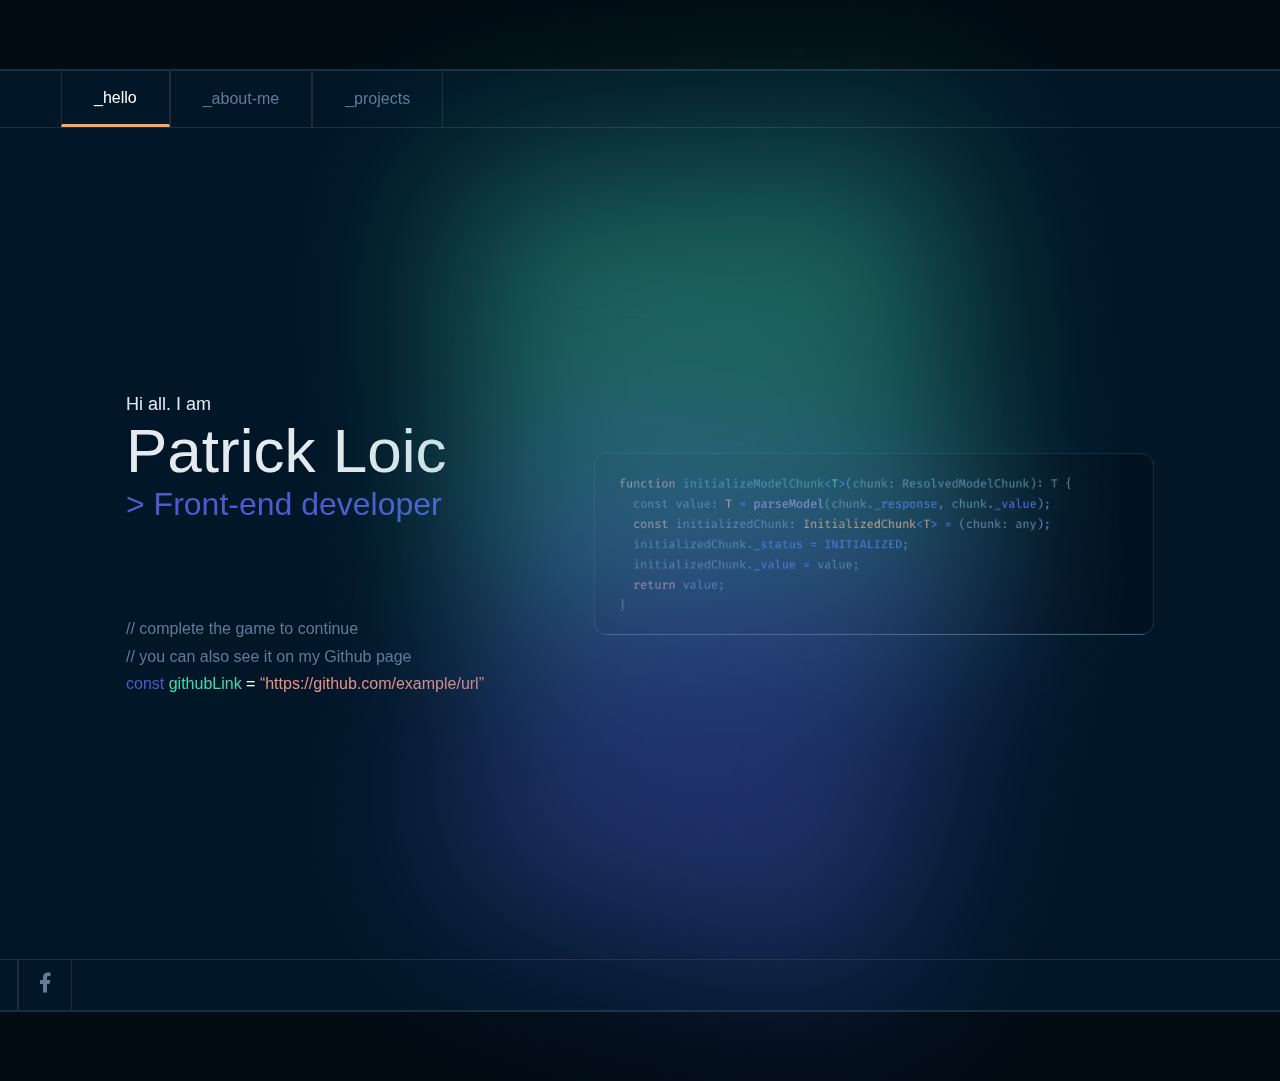
==== index.html @ 3943d579 "Page d'acceuil réalisé" ====
<!DOCTYPE html>
<html lang="en">
<head>
  <meta charset="UTF-8">
  <meta name="viewport" content="width=device-width, initial-scale=1.0">
  <link rel="stylesheet" href="./css/style.css">
  <title>Acceuil</title>
</head>
<body>
  <div class="vs">

    <!-- Navigation bar -->
    <nav>
      <div class="section1">
        <div class="logo">
          <a href="#">patrick-loic</a>
        </div>
        <div class="link active">
          <a href="#">_hello</a>
        </div>
        <div class="link">
          <a href="./pages/about.html">_about-me</a>
        </div>
        <div class="link">
          <a href="#">_projects</a>
        </div>
       </div>
  
       <div class="contact link">
        <a href="#">_contact_me</a>
       </div>
    </nav>

    <main>
        <div class="section-1">
          <p>Hi all. I am</p>
          <p>Patrick Loic</p>
          <p>> Front-end developer</p>
          <p>// complete the game to continue</p>
          <p>// you can also see it on my Github page</p>
          <p><span>const</span> <span>githubLink</span> = <span>“https://github.com/example/url”</span></p>
        </div>
        <div class="section-2">
          <div class="circle"></div>
          <div class="circle2"></div>
          <div class="slider">
            <div class="card"> 
            </div>
          </div>
        </div>
    </main>


    <!-- Footer -->
    <footer>
      <div class="section1">
        <div class="logo">
          <a href="#">connect with me :</a>
        </div>
        <div class="link">
          <a href="#"><img src="./assets/twitter.svg" alt=""></a>
        </div>
        <div class="link">
          <a href="#"><img src="./assets/facebook.svg" alt=""></a>
        </div>
       </div>
  
       <div class="contact link">
        <a href="#" style="margin-left: 23px;">@PatrickLoic-dev</a>
        <img src="./assets/Frame.svg" alt="" style="margin-left: 4.98px; margin-right: 22.09px;">
       </div>
    </footer>
  </div>
</body>
</html>
---- css/style.css ----
body{
    margin: 0;
    padding: 0;
    background-color: #010C15;
    display: flex;
    align-items: center;
    justify-content: center;
}

.vs {
    margin: 69px 69px 69px 69px;
    width: 1782px;
    height: 941.32px;
    flex-shrink: 0;
    border-radius: 8px;
    border: 1px solid #1E2D3D;
    background: #011627;
    overflow: hidden;
}

nav{
    width: 1782px;
    height: 56.191px;
    flex-shrink: 0;
    border: 1px solid #1E2D3D;
    display: flex;
    justify-content: space-between;
}

.section1{
    display: flex;
}

.logo{
    width: 311px;
    display: flex;
}

.logo>a{
    color: #607B96;
    margin:17.6px 17.6px 173px 22px ;
    font-family: 'Fira Code', sans-serif;
    font-size: 16px;
    font-style: normal;
    font-weight: 450;
    line-height: normal;
    text-decoration: none;
    cursor: pointer;
}

.link {
    border-left: 1px solid #1E2D3D;
    border-right: 1px solid #1E2D3D;
    display: flex;
    padding-left: 0px;
    justify-content: center;
    align-items: center;
    padding-top: 17.45px;
    padding-bottom: 17.45px;
    padding-right: 32px;
    padding-left: 32px;
}


.link.active{
    border-bottom: 3px solid #FEA55F;
}

.link.active>a{
    color: #FFF;
    font-family: 'Fira Code', sans-serif;
    font-size: 16px;
    font-style: normal;
    font-weight: 450;
    line-height: normal;
    text-decoration: none;
    cursor: pointer;
}


.link>a{
    color: #607B96;
    font-family: 'Fira Code', sans-serif;
    font-size: 16px;
    font-style: normal;
    font-weight: 450;
    line-height: normal;
    text-decoration: none;
    cursor: pointer;
}

/* Main */
main{
    height: 830.81px;
    width: 1782px;
    display: flex;
    justify-content: center;
    align-items: center;
}

.section-1{
    display: flex;
    flex-direction: column;
}

.section-1 p:nth-child(1){
    color: #E5E9F0;
    font-family: 'Fira Code', sans-serif;
    font-size: 18px;
    font-style: normal;
    font-weight: 450;
    line-height: normal;
    margin: 0;
}
.section-1 p:nth-child(2){
    color: #E5E9F0;
    font-family: 'Fira Code', sans-serif;
    font-size: 62px;
    font-style: normal;
    font-weight: 400;
    line-height: normal;
    margin: 0;
}
.section-1 p:nth-child(3){
    color: #4D5BCE;
    font-family: 'Fira Code', sans-serif;
    font-size: 32px;
    font-style: normal;
    font-weight: 450;
    line-height: normal;
    margin-top: 0;
    margin-bottom: 81.07px;
}
.section-1 p:nth-child(4){
    color: #607B96;
    font-family: 'Fira Code', sans-serif;
    font-size: 16px;
    font-style: normal;
    font-weight: 450;
    line-height: normal;
    margin-bottom: 9.67px;
}
.section-1 p:nth-child(5){
    color: #607B96;
    font-family: 'Fira Code', sans-serif;
    font-size: 16px;
    font-style: normal;
    font-weight: 450;
    line-height: normal;
    margin-top: 0;
    margin-bottom: 9.67px;
}
.section-1 p:nth-child(6){
    font-family: 'Fira Code', sans-serif;
    font-size: 16px;
    font-style: normal;
    font-weight: 450;
    line-height: normal;
    margin: 0;
    color: #FFF;
}

.section-1 p:nth-child(6) span:nth-child(1){
    color: #4D5BCE;
font-family: 'Fira Code', sans-serif;
font-size: 16px;
font-style: normal;
font-weight: 500;
line-height: normal;
}

.section-1 p:nth-child(6) span:nth-child(2){
    color: #43D9AD;
    font-family: 'Fira Code', sans-serif;
    font-size: 16px;
    font-style: normal;
    font-weight: 500;
    line-height: normal;
}

.section-1 p:nth-child(6) span:nth-child(3){
    color: #E99287;
    font-family: 'Fira Code', sans-serif;
    font-size: 16px;
    font-style: normal;
    font-weight: 500;
    line-height: normal;
}


.circle{
    background-color: #43D9AD;
    opacity: 0.4;
    filter: blur(87px);
    width: 454px;
    height: 492px;
    transform: rotate(-94.305deg);
    flex-shrink: 0;
    position: absolute;
    top: 140px;
    z-index: 1;
}

.circle2{
    width: 454px;
    height: 492px;
    transform: rotate(13.508deg);
    flex-shrink: 0;
    background-color: #4D5BCE;
    opacity: 0.4;
    filter: blur(87px);
    position: absolute;
    right: 340px;
    z-index: 2;
}

.slider{
    margin-left: 110px;
}

.card{
    width: 560px;
    height: 182px;
    flex-shrink: 0;
    background: url(../assets/code-snippet2.svg), lightgray 100% / cover no-repeat;
    border-radius: 14px;
    z-index: 1000;
}





/* Footer */
footer{
    display: flex;
    width: 1782px;
    height: 49.742px;
    flex-shrink: 0;
    border: 1px solid #1E2D3D;
    display: flex;
    justify-content: space-between;
    overflow: hidden;

}

footer .link{
    padding: 0;
    color: none;
}

footer .link img:nth-child(1){
    margin-top: 11px;
    margin-bottom: 11px;
    margin-left: 14px;
    margin-right: 14px;
}

footer .logo{
    width: 186px;
    height: 49.74px;
    display: flex;
}

footer .logo>a{
    color: #607B96;
    font-family: 'Fira Code', sans-serif;
    font-size: 16px;
    font-style: normal;
    font-weight: 450;
    line-height: normal;
    text-decoration: none;
    cursor: pointer;
}
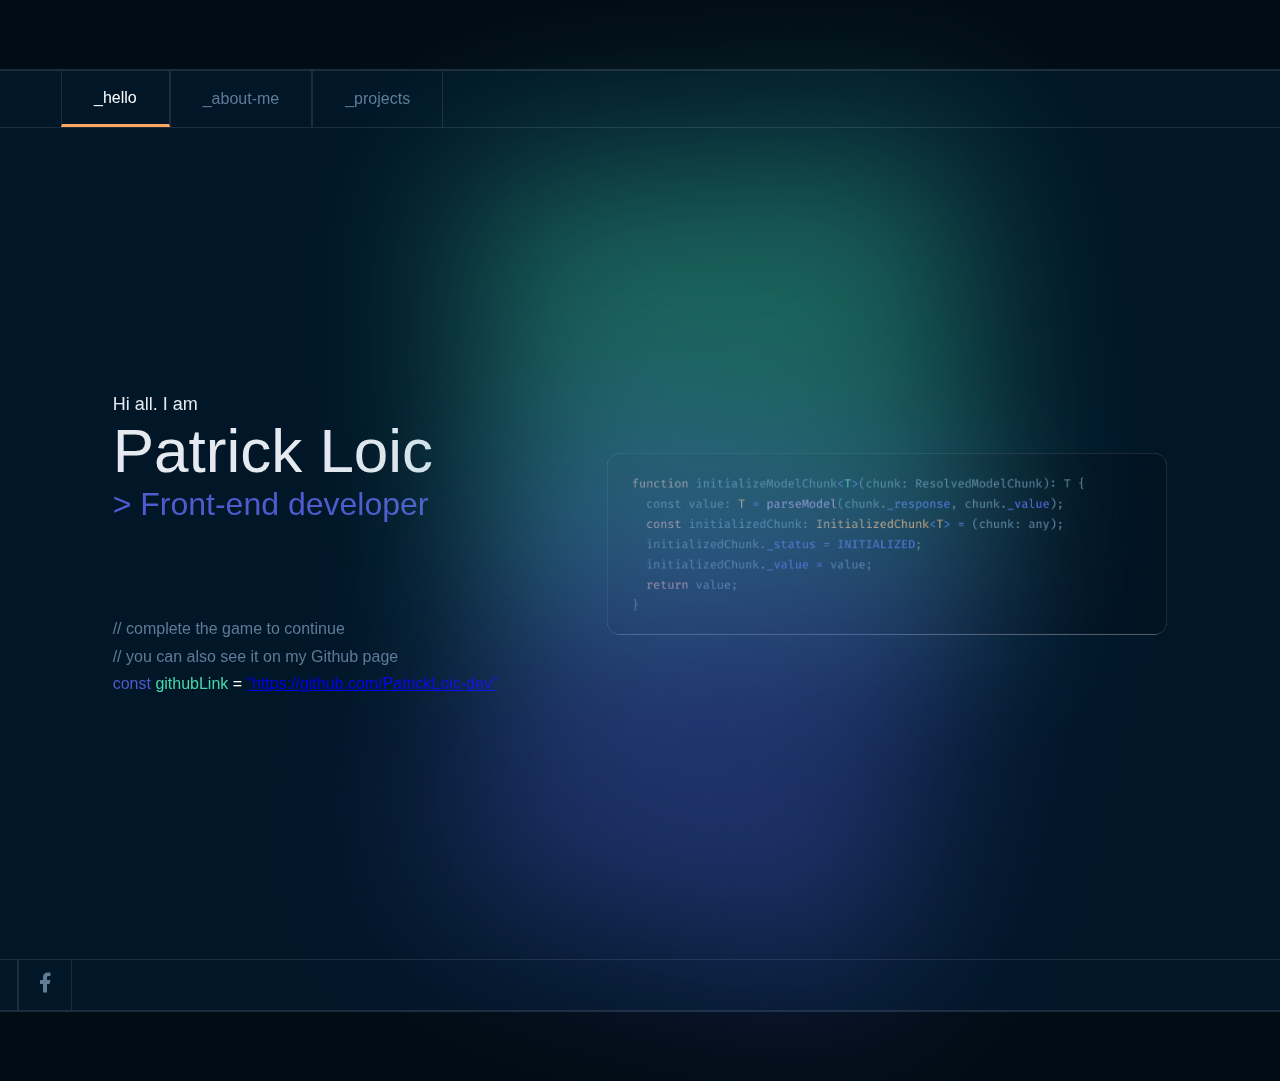
==== commit 1832a5b2: "Maquettage de la section projet terminé" ====
--- a/index.html
+++ b/index.html
@@ -4,7 +4,7 @@
   <meta charset="UTF-8">
   <meta name="viewport" content="width=device-width, initial-scale=1.0">
   <link rel="stylesheet" href="./css/style.css">
-  <title>Acceuil</title>
+  <title>Welcome</title>
 </head>
 <body>
   <div class="vs">
@@ -22,12 +22,12 @@
           <a href="./pages/about.html">_about-me</a>
         </div>
         <div class="link">
-          <a href="#">_projects</a>
+          <a href="./pages/projects.html">_projects</a>
         </div>
        </div>
   
        <div class="contact link">
-        <a href="#">_contact_me</a>
+        <a href="./pages/contact.html">_contact_me</a>
        </div>
     </nav>
 
@@ -38,7 +38,7 @@
           <p>> Front-end developer</p>
           <p>// complete the game to continue</p>
           <p>// you can also see it on my Github page</p>
-          <p><span>const</span> <span>githubLink</span> = <span>“https://github.com/example/url”</span></p>
+          <p><span>const</span> <span>githubLink</span> = <a href="https://github.com/PatrickLoic-dev">“https://github.com/PatrickLoic-dev”</a></p>
         </div>
         <div class="section-2">
           <div class="circle"></div>
@@ -55,7 +55,7 @@
     <footer>
       <div class="section1">
         <div class="logo">
-          <a href="#">connect with me :</a>
+          <a href="#">find me in:</a>
         </div>
         <div class="link">
           <a href="#"><img src="./assets/twitter.svg" alt=""></a>
@@ -66,7 +66,7 @@
        </div>
   
        <div class="contact link">
-        <a href="#" style="margin-left: 23px;">@PatrickLoic-dev</a>
+        <a href="https://github.com/PatrickLoic-dev" style="margin-left: 23px;">@PatrickLoic-dev</a>
         <img src="./assets/Frame.svg" alt="" style="margin-left: 4.98px; margin-right: 22.09px;">
        </div>
     </footer>
--- a/css/style.css
+++ b/css/style.css
@@ -5,6 +5,7 @@
     display: flex;
     align-items: center;
     justify-content: center;
+    cursor: url(../assets/Whitecursor.png), auto;
 }
 
 .vs {
@@ -45,7 +46,7 @@
     font-weight: 450;
     line-height: normal;
     text-decoration: none;
-    cursor: pointer;
+    cursor: url(../assets/mousePointer.png), auto;
 }
 
 .link {
@@ -74,7 +75,7 @@
     font-weight: 450;
     line-height: normal;
     text-decoration: none;
-    cursor: pointer;
+    cursor: url(../assets/mousePointer.png), auto;
 }
 
 
@@ -86,7 +87,7 @@
     font-weight: 450;
     line-height: normal;
     text-decoration: none;
-    cursor: pointer;
+    cursor: url(../assets/mousePointer.png), auto;
 }
 
 /* Main */
@@ -270,5 +271,5 @@
     font-weight: 450;
     line-height: normal;
     text-decoration: none;
-    cursor: pointer;
+    cursor: url(../assets/mousePointer.png), auto;
 }